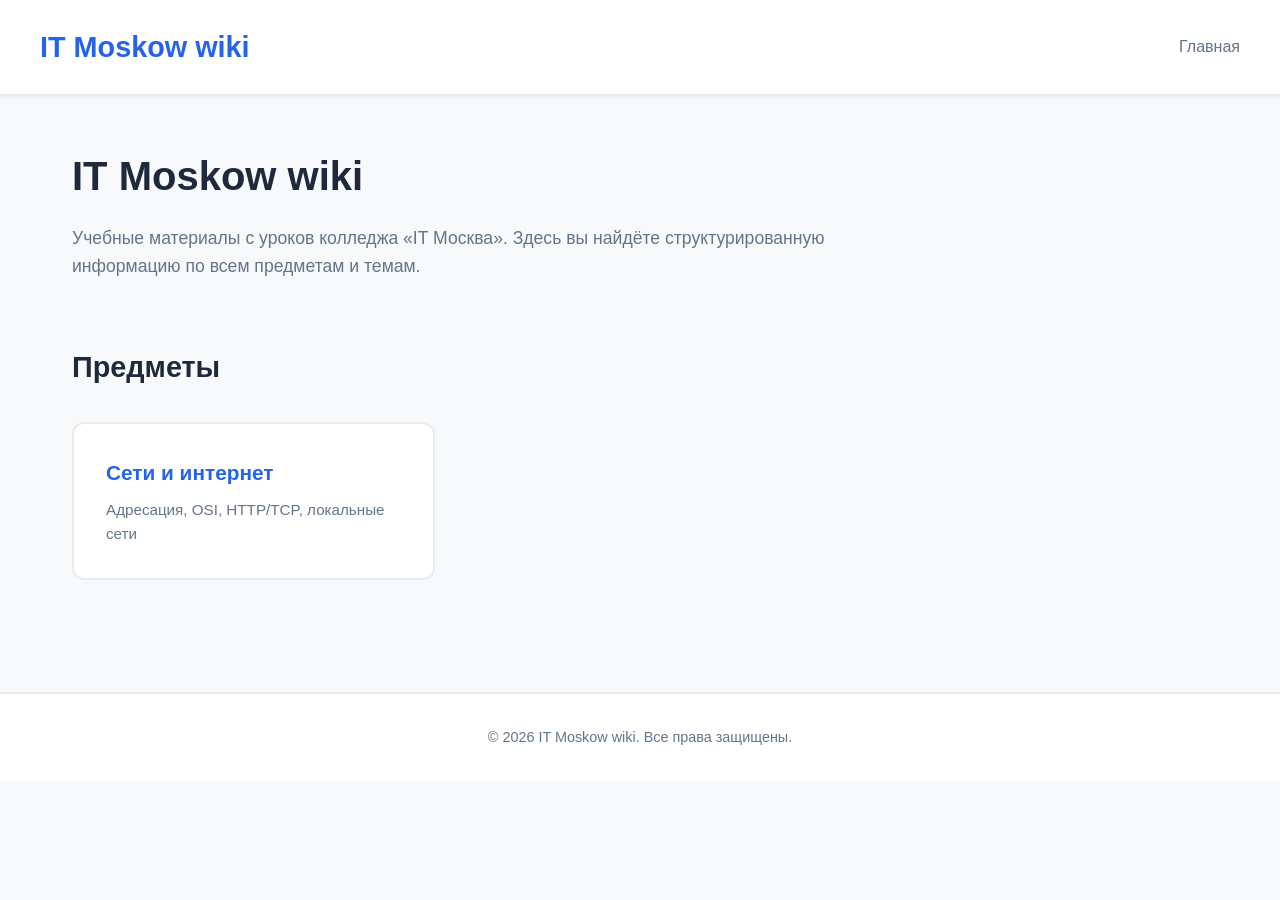
==== index.html @ 8545044c "создал MVP" ====
<!DOCTYPE html>
<html lang="ru">
<head>
    <meta charset="UTF-8">
    <meta name="viewport" content="width=device-width, initial-scale=1.0">
    <title>IT Moskow wiki - Главная</title>
    <link rel="stylesheet" href="style.css">
</head>
<body id="top">
    <header>
        <div class="header-content">
            <a href="index.html" class="logo">IT Moskow wiki</a>
            <nav>
                <a href="index.html">Главная</a>
            </nav>
        </div>
    </header>

    <div class="container">
        <h1>IT Moskow wiki</h1>
        <p class="description">
            Учебные материалы с уроков колледжа «IT Москва». Здесь вы найдёте структурированную информацию по всем предметам и темам.
        </p>

        <h2>Предметы</h2>
        <div class="cards-grid">
            <a href="predmet-web.html" class="card">
                <h3>Сети и интернет</h3>
                <p>Адресация, OSI, HTTP/TCP, локальные сети</p>
            </a>
        </div>
    </div>

    <footer>
        <p>&copy; 2026 IT Moskow wiki. Все права защищены.</p>
    </footer>
</body>
</html>
---- style.css ----
* {
    margin: 0;
    padding: 0;
    box-sizing: border-box;
}

body {
    font-family: -apple-system, BlinkMacSystemFont, 'Segoe UI', Roboto, 'Helvetica Neue', Arial, sans-serif;
    background-color: #f8f9fa;
    color: #2c3e50;
    line-height: 1.6;
}

header {
    background-color: #ffffff;
    border-bottom: 2px solid #e9ecef;
    padding: 1.5rem 2rem;
    box-shadow: 0 2px 4px rgba(0, 0, 0, 0.05);
}

.header-content {
    max-width: 1200px;
    margin: 0 auto;
    display: flex;
    justify-content: space-between;
    align-items: center;
}

.logo {
    font-size: 1.8rem;
    font-weight: 700;
    color: #2563eb;
    text-decoration: none;
}

nav a {
    color: #64748b;
    text-decoration: none;
    margin-left: 2rem;
    font-size: 1rem;
    transition: color 0.2s;
}

nav a:hover {
    color: #2563eb;
}

.container {
    max-width: 1200px;
    margin: 0 auto;
    padding: 3rem 2rem;
}

.breadcrumbs {
    margin-bottom: 2rem;
    font-size: 0.95rem;
    color: #64748b;
}

.breadcrumbs a {
    color: #2563eb;
    text-decoration: none;
}

.breadcrumbs a:hover {
    text-decoration: underline;
}

.breadcrumbs span {
    margin: 0 0.5rem;
}

h1 {
    font-size: 2.5rem;
    font-weight: 700;
    margin-bottom: 1rem;
    color: #1e293b;
}

h2 {
    font-size: 1.8rem;
    font-weight: 600;
    margin-top: 3rem;
    margin-bottom: 1rem;
    color: #1e293b;
    padding-top: 1rem;
    border-top: 2px solid #e9ecef;
}

h2:first-of-type {
    border-top: none;
    margin-top: 2rem;
}

.description {
    font-size: 1.1rem;
    color: #64748b;
    margin-bottom: 3rem;
    max-width: 800px;
}

.cards-grid {
    display: grid;
    grid-template-columns: repeat(auto-fill, minmax(280px, 1fr));
    gap: 1.5rem;
    margin-top: 2rem;
}

.card {
    background-color: #ffffff;
    border: 2px solid #e9ecef;
    border-radius: 12px;
    padding: 2rem;
    text-decoration: none;
    color: #1e293b;
    transition: all 0.2s;
    display: block;
}

.card:hover {
    border-color: #2563eb;
    box-shadow: 0 4px 12px rgba(37, 99, 235, 0.1);
    transform: translateY(-2px);
}

.card h3 {
    font-size: 1.3rem;
    font-weight: 600;
    margin-bottom: 0.5rem;
    color: #2563eb;
}

.card p {
    color: #64748b;
    font-size: 0.95rem;
}

.toc {
    background-color: #ffffff;
    border: 2px solid #e9ecef;
    border-radius: 12px;
    padding: 2rem;
    margin: 2rem 0;
}

.toc h3 {
    font-size: 1.3rem;
    margin-bottom: 1rem;
    color: #1e293b;
}

.toc ul {
    list-style: none;
    padding-left: 0;
}

.toc li {
    margin-bottom: 0.5rem;
}

.toc a {
    color: #2563eb;
    text-decoration: none;
    font-size: 1rem;
}

.toc a:hover {
    text-decoration: underline;
}

.content-section {
    background-color: #ffffff;
    border-radius: 12px;
    padding: 2rem;
    margin-bottom: 2rem;
    border: 2px solid #e9ecef;
    scroll-margin-top: 1.5rem;
}

.content-section p {
    margin-bottom: 1rem;
    color: #475569;
    font-size: 1.05rem;
    line-height: 1.8;
}

.back-link {
    display: inline-block;
    margin-top: 2rem;
    margin-right: 0.5rem;
    padding: 0.8rem 1.5rem;
    background-color: #2563eb;
    color: #ffffff;
    text-decoration: none;
    border-radius: 8px;
    font-weight: 500;
    transition: background-color 0.2s;
}

.back-link:hover {
    background-color: #1d4ed8;
}

.back-to-top {
    display: inline-block;
    margin-top: 2rem;
    margin-right: 0.5rem;
    padding: 0.8rem 1.5rem;
    color: #2563eb;
    text-decoration: none;
    font-weight: 500;
    border: 2px solid #2563eb;
    border-radius: 8px;
    transition: background-color 0.2s, color 0.2s;
}

.back-to-top:hover {
    background-color: #2563eb;
    color: #ffffff;
}

footer {
    background-color: #ffffff;
    border-top: 2px solid #e9ecef;
    padding: 2rem;
    margin-top: 4rem;
    text-align: center;
    color: #64748b;
    font-size: 0.9rem;
}
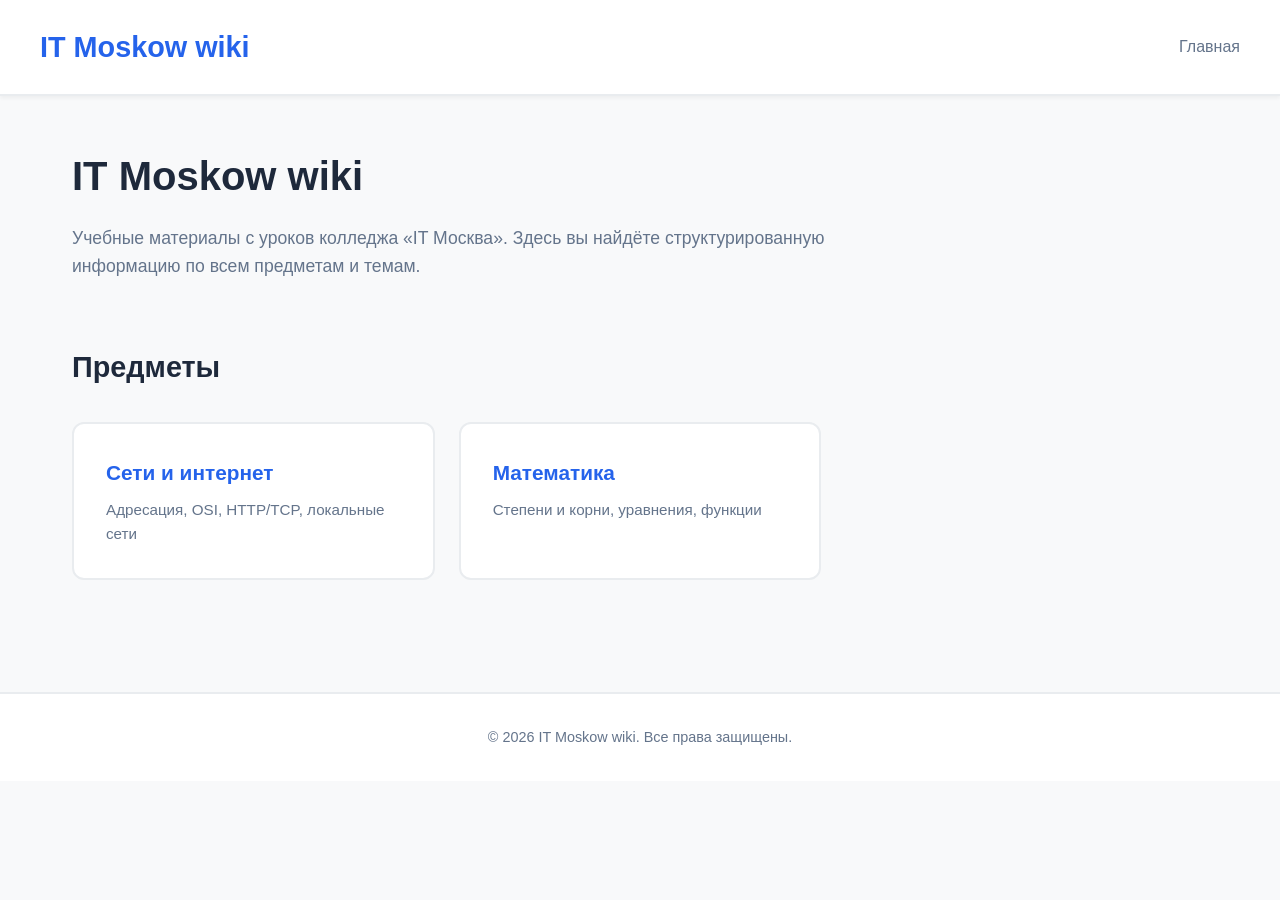
==== commit 9b692502: "добавил математику" ====
--- a/index.html
+++ b/index.html
@@ -28,6 +28,11 @@
                 <h3>Сети и интернет</h3>
                 <p>Адресация, OSI, HTTP/TCP, локальные сети</p>
             </a>
+
+            <a href="predmet-math.html" class="card">
+                <h3>Математика</h3>
+                <p>Степени и корни, уравнения, функции</p>
+            </a>
         </div>
     </div>
 
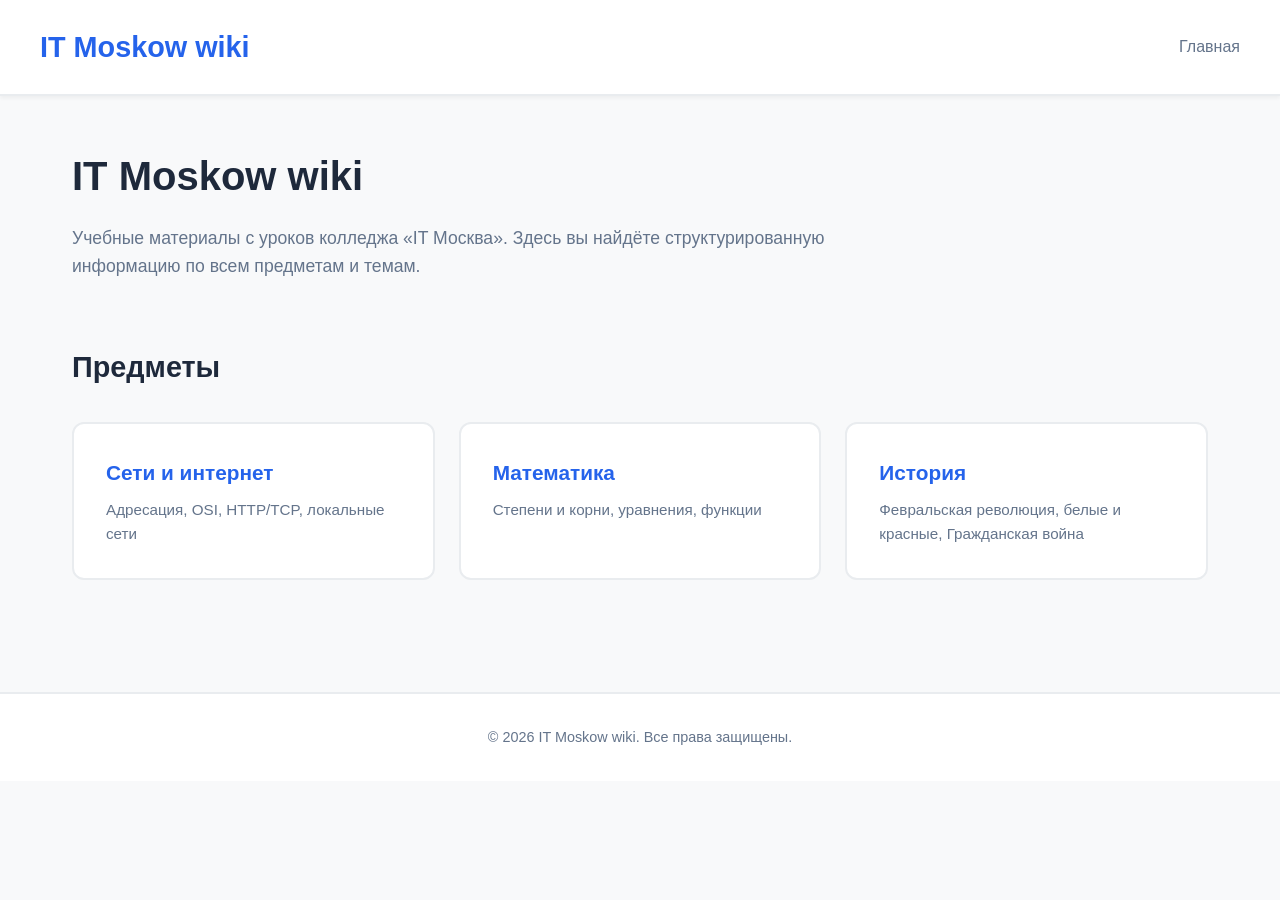
==== commit bc0f8350: "добавил историю" ====
--- a/index.html
+++ b/index.html
@@ -33,6 +33,11 @@
                 <h3>Математика</h3>
                 <p>Степени и корни, уравнения, функции</p>
             </a>
+
+            <a href="predmet-history.html" class="card">
+                <h3>История</h3>
+                <p>Февральская революция, белые и красные, Гражданская война</p>
+            </a>
         </div>
     </div>
 
